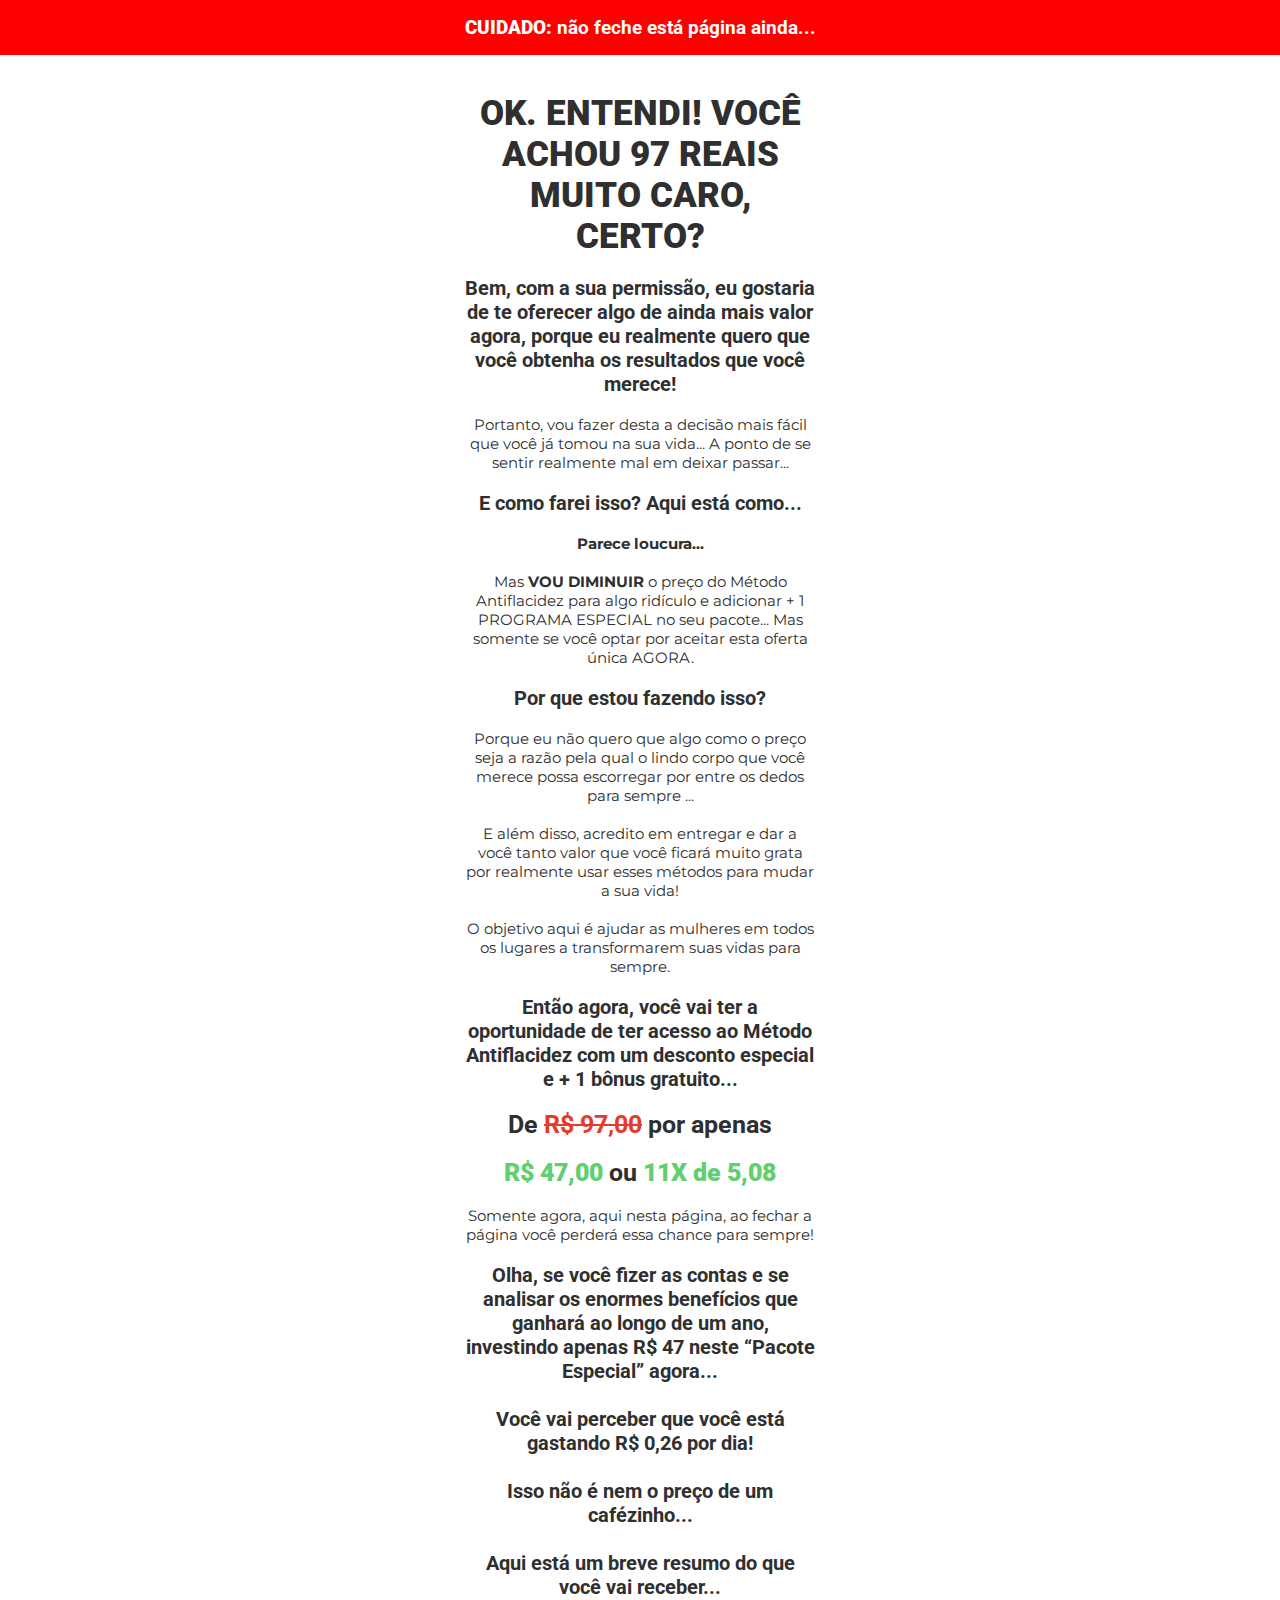
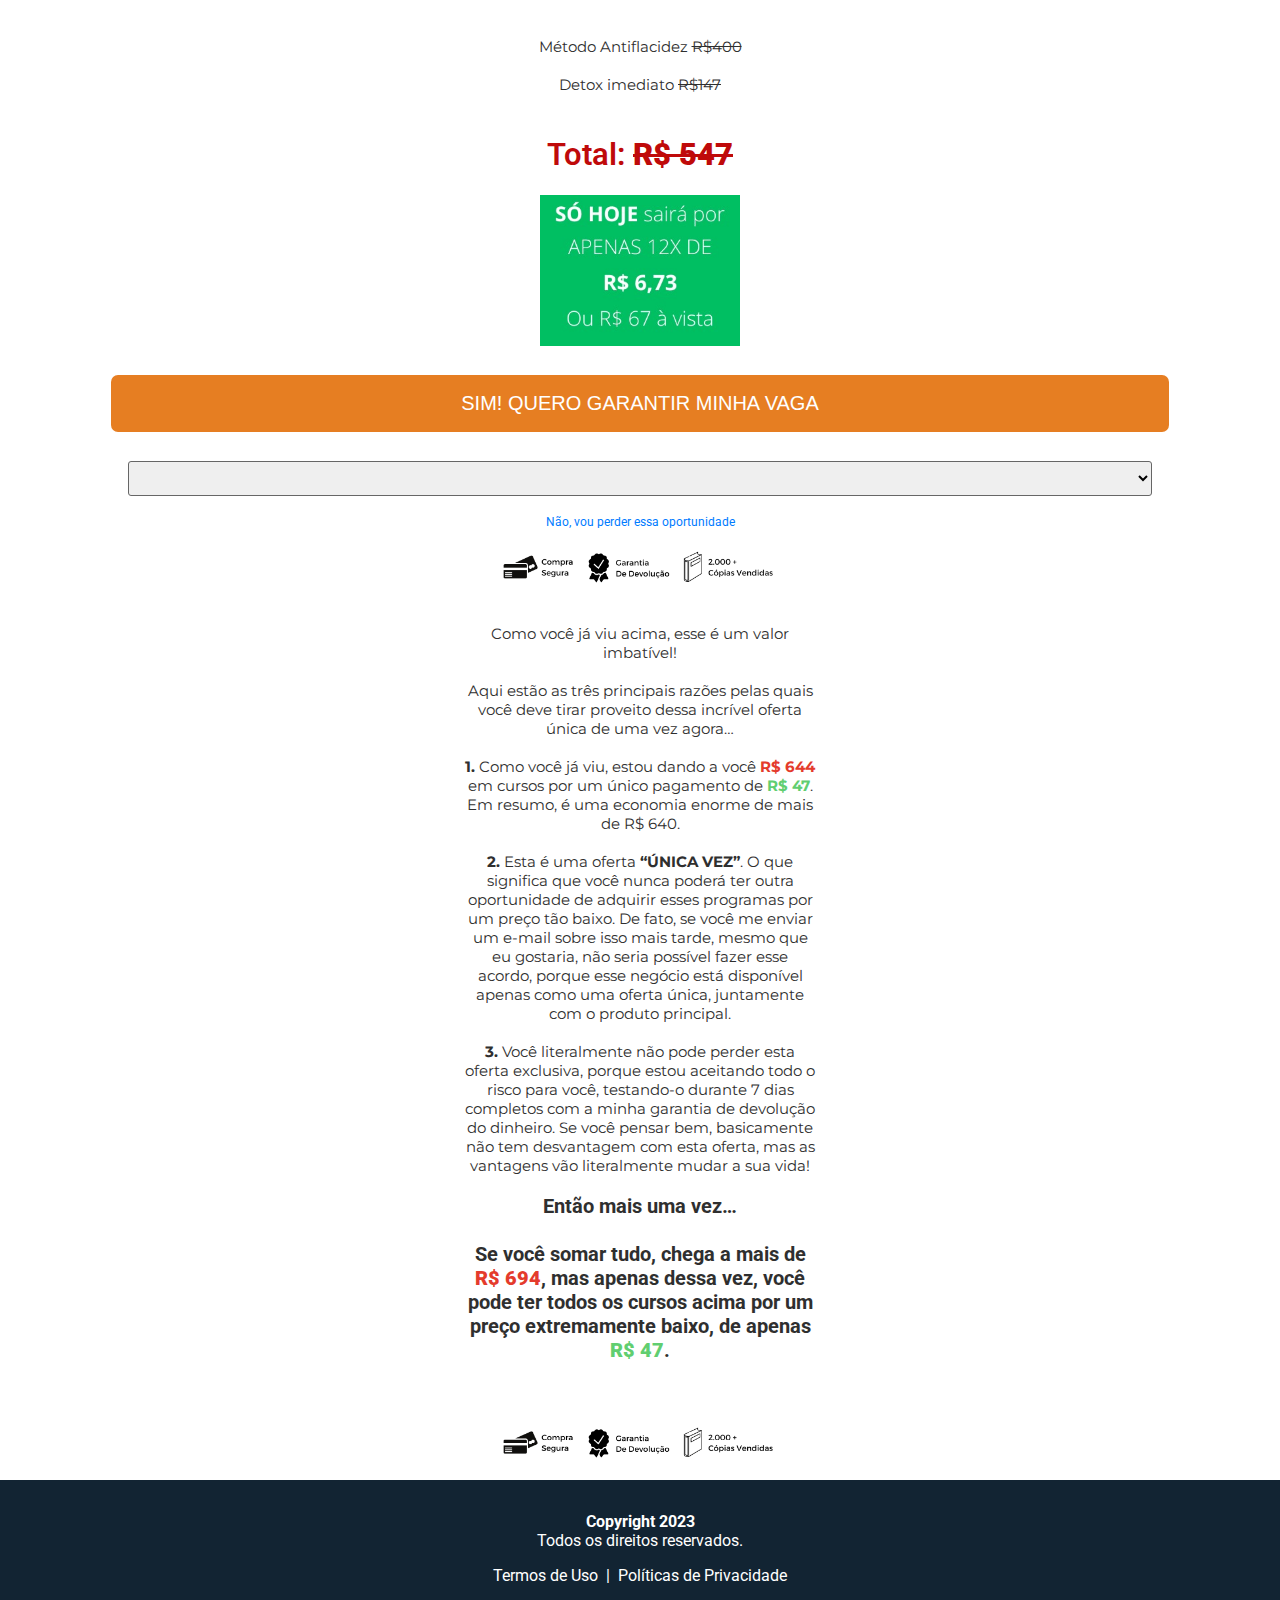
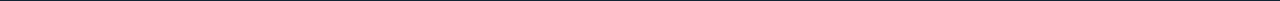
==== downsell1/index.html @ a87fbc2d "DOWNSELL" ====
<!DOCTYPE html>
<html lang="pt-BR" dir="ltr">
  <head>
    <!-- SCRIPTS VÃO AQUI -->
    <title>Program D21</title>
    <link rel="stylesheet" href="style.css" />
    <link
      rel="stylesheet"
      id="google-fonts-1-css"
      href="https://fonts.googleapis.com/css?family=Roboto%3A100%2C100italic%2C200%2C200italic%2C300%2C300italic%2C400%2C400italic%2C500%2C500italic%2C600%2C600italic%2C700%2C700italic%2C800%2C800italic%2C900%2C900italic%7CRoboto+Slab%3A100%2C100italic%2C200%2C200italic%2C300%2C300italic%2C400%2C400italic%2C500%2C500italic%2C600%2C600italic%2C700%2C700italic%2C800%2C800italic%2C900%2C900italic%7CMontserrat%3A100%2C100italic%2C200%2C200italic%2C300%2C300italic%2C400%2C400italic%2C500%2C500italic%2C600%2C600italic%2C700%2C700italic%2C800%2C800italic%2C900%2C900italic&amp;display=swap&amp;ver=6.1.1"
      media="all"
    />
    <link href="https://fonts.gstatic.com" crossorigin="" rel="preconnect" />
    <link
      rel="prerender"
      href="https://scripts.converteai.net/906522e7-03c4-4f2a-9735-089350da2e69/players/6434de634c45d90008fc543f/embed.html"
    />
    <link
      rel="preload"
      href="https://scripts.converteai.net/906522e7-03c4-4f2a-9735-089350da2e69/players/6434de634c45d90008fc543f/player.js"
      as="script"
    />
    <link
      rel="preload"
      href="https://cdn.converteai.net/lib/js/smartplayer/v1/smartplayer.min.js"
      as="script"
    />
    <link
      rel="preload"
      href="https://images.converteai.net/906522e7-03c4-4f2a-9735-089350da2e69/players/6434de634c45d90008fc543f/thumbnail.jpg"
      as="image"
    />
    <link
      rel="preload"
      href="https://cdn.converteai.net/906522e7-03c4-4f2a-9735-089350da2e69/6434de504c45d90008fc543e/playlist.m3u8"
      as="fetch"
    />
    <link rel="dns-prefetch" href="https://cdn.converteai.net" />
    <link rel="dns-prefetch" href="https://scripts.converteai.net" />
    <link rel="dns-prefetch" href="https://images.converteai.net" />
    <link rel="dns-prefetch" href="https://api.vturb.com.br" />
    <script src="https://cdnjs.cloudflare.com/ajax/libs/jquery/3.3.1/jquery.min.js"></script>
    <meta name="robots" content="noindex" />
    <meta charset="utf-8" />
    <meta http-equiv="x-ua-compatible" content="ie=edge" />
    <meta
      name="viewport"
      content="width=device-width, initial-scale=1, shrink-to-fit=no"
    />
  </head>
  <body>
    <main>
      <!-- ======== Conteúdo do corpo da página =========== -->
      <div id="banner">
        <div class="banner py-lg-1 py-sm-1 px-sm-1 center">
          <div class="center">
            <strong>CUIDADO:</strong> não feche está página ainda...
          </div>
        </div>
        <br />
      </div>
      <!-- ========= TITULOS ========== -->
      <div id="titulos" class="section">
        <br />
        <div class="container">
          <img src="../pz/assets/stop.png" width="200" alt="" />

          <h1 class="titulo">
            OK. ENTENDI! VOCÊ ACHOU 97 REAIS MUITO CARO, CERTO?
          </h1>
          <br />
          <h1 class="sub-titulo">
            Bem, com a sua permissão, eu gostaria de te oferecer algo de ainda
            mais valor agora, porque eu realmente quero que você obtenha os
            resultados que você merece!
          </h1>
          <br />
          <h1 class="sub-titulo-pequeno">
            Portanto, vou fazer desta a decisão mais fácil que você já tomou na
            sua vida... A ponto de se sentir realmente mal em deixar passar...
          </h1>
          <br />
          <h1 class="sub-titulo">E como farei isso? Aqui está como...</h1>
          <br />
          <h1 class="sub-titulo-pequeno">
            <strong class="strong">Parece loucura...</strong> <br /><br />
            Mas <strong class="strong">VOU DIMINUIR</strong> o preço do Método
            Antiflacidez para algo ridículo e adicionar + 1 PROGRAMA ESPECIAL no
            seu pacote... Mas somente se você optar por aceitar esta oferta
            única AGORA.
          </h1>
          <br />
          <h1 class="sub-titulo">Por que estou fazendo isso?</h1>
          <br />
          <h1 class="sub-titulo-pequeno">
            Porque eu não quero que algo como o preço seja a razão pela qual o
            lindo corpo que você merece possa escorregar por entre os dedos para
            sempre ... <br /><br />E além disso, acredito em entregar e dar a
            você tanto valor que você ficará muito grata por realmente usar
            esses métodos para mudar a sua vida! <br /><br />O objetivo aqui é
            ajudar as mulheres em todos os lugares a transformarem suas vidas
            para sempre.
          </h1>
          <br />
          <h1 class="sub-titulo">
            Então agora, você vai ter a oportunidade de ter acesso ao Método
            Antiflacidez com um desconto especial e + 1 bônus gratuito...
          </h1>
          <br />
          <h1 class="titulo-desconto">
            De <s class="desconto-vermelho">R$ 97,00</s> por apenas
          </h1>
          <br />
          <h1 class="titulo-desconto">
            <strong class="preco">R$ 47,00</strong> ou
            <strong class="preco">11X de 5,08</strong>
          </h1>
          <br />
          <h1 class="sub-titulo-pequeno">
            Somente agora, aqui nesta página, ao fechar a página você perderá
            essa chance para sempre!
          </h1>
          <br />
          <h1 class="sub-titulo">
            Olha, se você fizer as contas e se analisar os enormes benefícios
            que ganhará ao longo de um ano, investindo apenas R$ 47 neste
            “Pacote Especial” agora...
            <br /><br />
            Você vai perceber que você está gastando R$ 0,26 por dia!
            <br /><br />
            Isso não é nem o preço de um cafézinho...
            <br /><br />
            Aqui está um breve resumo do que você vai receber...
          </h1>
          <br /><br />
          <h1 class="sub-titulo-pequeno">Método Antiflacidez <s>R$400</s></h1>
          <br />
          <h1 class="sub-titulo-pequeno">Detox imediato <s>R$147</s></h1>
          <br />
          <h1 class="upsell-total">
            Total: <strong><s>R$ 547</s></strong>
          </h1>
          <img src="../pz/assets/total.jpeg" width="200" alt="" />
        </div>
      </div>
      <br />
      <!-- ============== UPSELL ============== -->
      <div id="upsell" style="text-align: center" class="section">
        <div class="botao">
          <div style="text-align: center">
            <a
              class="pulse"
              href="#"
              payt_action="oneclick_buy"
              data-object="R6DVY4-LGNVN4"
              style="
                background: #e67e22;
                color: rgb(255, 255, 255);
                padding: 17px;
                text-decoration: none;
                font-size: 20px;
                font-family: sans-serif;
                border-radius: 7px;
                display: block;
                margin: 10px auto;
                width: 80%;
              "
            >
              SIM! QUERO GARANTIR MINHA VAGA
            </a>
            <br />
            <select
              payt_element="installment"
              data-object="R6DVY4-LGNVN4"
              class="select"
            ></select>
            <script
              type="text/javascript"
              src="https://checkout.payt.com.br/multiple-oneclickbuyscript/9RK5Z4.js"
            ></script>
            <br />
            <br />
            <!-- LINK DO DOWNSELL -->
            <a class="link" href="https://www.google.com.br"
              >Não, vou perder essa oportunidade</a
            >
          </div>
          <br />
          <div class="container">
            <img src="../pz/assets/segura.png" width="300" alt="" />
            <br /><br />

            <h1 class="sub-titulo-pequeno">
              Como você já viu acima, esse é um valor imbatível!
              <br /><br />
              Aqui estão as três principais razões pelas quais você deve tirar
              proveito dessa incrível oferta única de uma vez agora…
              <br /><br />
              <strong>1.</strong> Como você já viu, estou dando a você
              <strong class="desconto-vermelho">R$ 644</strong> em cursos por um
              único pagamento de <strong class="preco">R$ 47</strong>. Em
              resumo, é uma economia enorme de mais de R$ 640.<br /><br />
              <strong>2.</strong> Esta é uma oferta
              <strong>“ÚNICA VEZ”</strong>. O que significa que você nunca
              poderá ter outra oportunidade de adquirir esses programas por um
              preço tão baixo. De fato, se você me enviar um e-mail sobre isso
              mais tarde, mesmo que eu gostaria, não seria possível fazer esse
              acordo, porque esse negócio está disponível apenas como uma oferta
              única, juntamente com o produto principal. <br /><br />
              <strong>3.</strong> Você literalmente não pode perder esta oferta
              exclusiva, porque estou aceitando todo o risco para você,
              testando-o durante 7 dias completos com a minha garantia de
              devolução do dinheiro. Se você pensar bem, basicamente não tem
              desvantagem com esta oferta, mas as vantagens vão literalmente
              mudar a sua vida! <br /><br />
            </h1>
            <h1 class="sub-titulo">
              Então mais uma vez…
              <br /><br />

              Se você somar tudo, chega a mais de
              <strong class="desconto-vermelho">R$ 694</strong>, mas apenas
              dessa vez, você pode ter todos os cursos acima por um preço
              extremamente baixo, de apenas
              <strong class="preco">R$ 47</strong>. <br /><br />
            </h1>
            <br /><br />
            <img src="../pz/assets/segura.png" width="300" alt="" />
          </div>
        </div>
        <br />
      </div>
    </main>
    <!-- ============== RODAPÉ============== -->
    <footer class="center">
      <div class="banner-bottom">
        <p>
          <strong>Copyright 2023</strong><br />Todos os direitos reservados.
        </p>
        <div class="flex" style="justify-content: center">
          <a>Termos de Uso &nbsp;|&nbsp; Políticas de Privacidade</a>
        </div>
      </div>
    </footer>
  </body>
</html>
---- downsell1/style.css ----
h1 {
  font-size: 3rem;
  font-weight: 800;
  margin: 0;
}

body {
  margin: 0;
  padding: 0;
  display: flex;
  flex-direction: column;
  text-align: center;
  justify-content: center;
}

main {
  flex: 1;
}

.upsell {
  font-size: 12px;
  font-weight: 600;
  color: #2f2f2f;
  padding: 0;
  margin: 0;
  line-height: 1;
  display: block;
  margin-block-start: 0.83em;
  margin-block-end: 0.83em;
  margin-inline-start: 0px;
  margin-inline-end: 0px;
}
.upsell-total {
  font-size: 31px;
  font-weight: 600;
  color: #bf0a0a;
  padding: 0;
  margin: 0;
  line-height: 1;
  display: block;
  margin-block-start: 0.83em;
  margin-block-end: 0.83em;
  margin-inline-start: 0px;
  margin-inline-end: 0px;
}

.link {
  color: #007bff;
  text-decoration: none;
  font-size: 12px;
  font-weight: 400;
  margin: 0;
  padding: 0;
}

.section {
  margin: 0;
  padding: 0;
  overflow-x: hidden;
}

.pos-titulo-video {
  font-size: 15px;
  font-weight: 900;
  text-transform: uppercase;
  padding: 0;
  margin: 0;
  line-height: 1;
  margin-block-start: 0.83em;
  margin-block-end: 0.83em;
  margin-inline-start: 0px;
  margin-inline-end: 0px;
  width: 300px;
}

.select {
  width: 80%;
  border: 1px solid #666;
  border-radius: 3px;
  padding: 0.5rem 1rem;
  -webkit-transition: all 0.3s;
  -o-transition: all 0.3s;
  transition: all 0.3s;
}

.container {
  display: flex;
  flex-direction: column;
  text-align: center;
  justify-content: center;
  align-items: center;
}

.titulo {
  font-size: 35px;
  font-weight: 900;
  color: #2f2f2f;
  width: 350px;
}

.titulo-desconto {
  font-size: 25px;
  font-weight: 700;
  color: #2f2f2f;
  width: 350px;
}

.desconto-vermelho {
  color: #e43b2c;
}

.desconto-preto {
  color: #2f2f2f;
}

.preco {
  color: #61ce70;
}

.sub-titulo {
  font-size: 20px;
  font-weight: 700;
  color: #2f2f2f;
  width: 350px;
}

.sub-titulo-video {
  font-size: 15px;
  font-weight: 500;
  color: #2f2f2f;
}

.sub-titulo-pequeno {
  font-size: 15px;
  font-weight: 400;
  width: 350px;
  color: #2f2f2f;
  font-family: "Montserrat", Sans-serif;
  /* width: 700px; */
}

.counter-square {
  width: 80px;
  height: 80px;
  background-color: #333;
  border-style: solid;
  border-color: #c0c0c0;
  border-radius: 25px;
  display: flex;
  justify-content: center;
  align-items: center;
}

.counter-text {
  color: #fff;
  font-size: 1.5rem;
  margin: 0;
}

.progress-container {
  align-items: center;
  justify-content: center;
  margin: 1;
}

.banner-bottom {
  font-size: 1rem;
  background-color: #122433;
  color: white;
  padding-bottom: 1rem;
  padding-top: 1rem;
}

.inline-block {
  display: inline-block;
}

/* ====== COMPONENTES ====== */
.pulse {
  -webkit-animation: pulse 1.5s infinite;
}

@-webkit-keyframes pulse {
  0% {
    -moz-transform: scale(1);
    -ms-transform: scale(1);
    -webkit-transform: scale(1);
    transform: scale(1);
  }
  70% {
    -moz-transform: scale(1);
    -ms-transform: scale(1);
    -webkit-transform: scale(1);
    transform: scale(1);
    box-shadow: 0 0 0 16px rgba(90, 153, 212, 0);
  }
  100% {
    -moz-transform: scale(1);
    -ms-transform: scale(1);
    -webkit-transform: scale(1);
    transform: scale(1);
    box-shadow: 0 0 0 0 rgba(90, 153, 212, 0);
  }
}
.demo-preview {
  padding-top: 100px;
  padding-bottom: 10px;
  margin: auto;
  text-align: center;
}

.progress {
  background-color: #f5f5f5;
  border-radius: 3px;
  box-shadow: none;
}
.progress.progress-xs {
  height: 5px;
  margin-top: 5px;
}
.progress.progress-sm {
  height: 10px;
  margin-top: 5px;
}
.progress.progress-lg {
  height: 25px;
}
.progress.vertical {
  position: relative;
  width: 20px;
  height: 200px;
  display: inline-block;
  margin-right: 10px;
}
.progress.vertical > .progress-bar {
  width: 100% !important;
  position: absolute;
  bottom: 0;
}
.progress.vertical.progress-xs {
  width: 5px;
  margin-top: 5px;
}
.progress.vertical.progress-sm {
  width: 10px;
  margin-top: 5px;
}
.progress.vertical.progress-lg {
  width: 30px;
}

.progress-bar {
  background-color: #2196f3;
  box-shadow: none;
}
.progress-bar.text-left {
  text-align: left;
}
.progress-bar.text-left span {
  margin-left: 10px;
}
.progress-bar.text-right {
  text-align: right;
}
.progress-bar.text-right span {
  margin-right: 10px;
}

@-webkit-keyframes progress-bar-stripes {
  from {
    background-position: 40px 0;
  }
  to {
    background-position: 0 0;
  }
}
@keyframes progress-bar-stripes {
  from {
    background-position: 40px 0;
  }
  to {
    background-position: 0 0;
  }
}
.progress.active .progress-bar,
.progress-bar.active {
  -webkit-animation: progress-bar-stripes 2s linear infinite;
  -o-animation: progress-bar-stripes 2s linear infinite;
  animation: progress-bar-stripes 2s linear infinite;
}

.progress-striped .progress-bar,
.progress-bar-striped {
  background-image: -webkit-linear-gradient(
    45deg,
    rgba(255, 255, 255, 0.15) 25%,
    transparent 25%,
    transparent 50%,
    rgba(255, 255, 255, 0.15) 50%,
    rgba(255, 255, 255, 0.15) 75%,
    transparent 75%,
    transparent
  );
  background-image: -o-linear-gradient(
    45deg,
    rgba(255, 255, 255, 0.15) 25%,
    transparent 25%,
    transparent 50%,
    rgba(255, 255, 255, 0.15) 50%,
    rgba(255, 255, 255, 0.15) 75%,
    transparent 75%,
    transparent
  );
  background-image: linear-gradient(
    45deg,
    rgba(255, 255, 255, 0.15) 25%,
    transparent 25%,
    transparent 50%,
    rgba(255, 255, 255, 0.15) 50%,
    rgba(255, 255, 255, 0.15) 75%,
    transparent 75%,
    transparent
  );
  background-size: 40px 40px;
}

.progress-bar-secondary {
  background-color: #323a45;
}

.progress-bar-default {
  background-color: #b0bec5;
}

.progress-bar-success {
  background-color: #64dd17;
}

:root {
  --body-bg: #ffffff;
  --cta-bg: #e67e22;
  --cta-color: #ffffff;
  --fb-blue: #4080ff;
  --footer-bg: #122433;
  --dark-green: #075e54;
  --blue: #34b7f1;
  --blue-rgb: rgb(52, 184, 241);
  --white: #fefefe;
  --hero-bg: #122433;
  --banner-bg: #ff0000;
  --banner-color: #ffffff;
  --headline-color: #ffffff;
  --city-highlight: #000000;
  --highlight: #ffffff;
  --banner-fw: bold;
  --link-color: #000;
  --audio-color: #ffffff;
  --sec-1-bg: #122433;
  --sec-1-color: #fefefe;
}

body,
html {
  margin: 0;
  padding: 0 !important;
  overflow-x: hidden;
  font-family: Roboto;
  background-color: var(--body-bg);
}

section {
  margin: 0;
  padding: 0;
  overflow-x: hidden;
}

img {
  max-width: 100%;
}

iframe {
  max-width: 100%;
}

h1,
h2,
h3,
h4,
h5,
h6 {
  margin: 0;
}

h3,
h4 {
  color: var(--text-color);
}

a {
  display: block;
  text-decoration: none;
  color: var(--link-color);
}

p {
  color: var(--p-color);
}

.esconder {
  display: none;
}

.d-block {
  display: block;
}

.flex {
  display: flex;
  align-items: center;
  justify-content: flex-start;
  margin-right: auto;
}

.middle {
  vertical-align: middle;
}

.flex-row {
  display: flex;
  flex-direction: row;
  flex-wrap: wrap;
  justify-content: center;
}

.flex-large {
  flex-basis: 100%;
}

@media (min-width: 1000px) {
  .flex-large {
    flex: 1;
    margin-bottom: 0;
  }
}
.d-none {
  display: none;
}

.btn {
  background-color: var(--cta-bg);
  color: var(--cta-color);
  border-radius: 10px;
  text-align: center;
  font-weight: 700;
  font-size: 1.5vw;
  padding: 16px 24px;
  text-decoration: none;
  text-shadow: 1px 2px 2px rgba(0, 0, 0, 0.15);
  box-shadow: 0 0 0 0 var(--cta-bg);
}

.btn-wrapper {
  transition: transform ease-in 0.25s;
}

.btn-wrapper:hover {
  transform: scale(1.05);
}

.som {
  font-size: 32px;
  margin-right: 12px;
}

.banner {
  font-size: 1.5vw;
  background-color: var(--banner-bg);
  color: var(--banner-color);
  font-weight: var(--banner-fw);
}

.hero {
  background-color: #ffffff;
  min-height: 100% !important;
}

.content .logo,
.hero .logo {
  height: 75px;
  -webkit-filter: drop-shadow(0 0 2em 2em rgba(60, 244, 100, 0.35));
  filter: drop-shadow(0 0 2em rgba(60, 244, 100, 0.35));
}

.ultrasecreto {
  width: 40%;
  margin-right: auto;
  -webkit-filter: drop-shadow(0 0 1em 1em rgba(255, 238, 0, 0.4));
  filter: drop-shadow(0 0 1em rgba(255, 238, 0, 0.4));
}

.city-highlight {
  color: var(--city-highlight);
}

.hero h1 {
  font-size: 2.25vw;
  font-weight: 800;
  line-height: 1;
  color: var(--headline-color);
}

.hero h2 {
  font-size: 1.75vw;
  color: var(--subheadline-color);
}

footer a {
  color: var(--footer-color);
}

.drop {
  text-shadow: 1px 4px 4px rgba(0, 0, 0, 0.1);
}

.drop-s {
  text-shadow: 1px 2px 2px rgba(52, 184, 241, 0.33);
}

.uc {
  text-transform: uppercase;
}

.audio {
  display: flex;
  align-items: center;
  font-size: 1.5vw;
  justify-content: center;
  color: var(--audio-color);
}

.audio img {
  margin-right: 6px;
  height: 32px;
  width: 32px;
}

.cta img {
  margin-top: -12px;
}

.content h1 {
  font-size: 42px;
  font-style: italic;
}

.garantia h1,
.garantia h2,
.garantia h3 {
  line-height: 1;
}

.garantia .img {
  height: 200px;
  -webkit-filter: drop-shadow(0 0 1em 1em rgba(255, 238, 0, 0.3));
  filter: drop-shadow(0 0 4em rgba(255, 238, 0, 0.3));
}

.amp {
  height: 156px;
  -webkit-filter: drop-shadow(0 0 1em 1em rgba(255, 238, 0, 0.5));
  filter: drop-shadow(0 0 4em rgba(255, 238, 0, 0.5));
}

.highlight {
  color: var(--highlight);
}

h4.fakebook {
  font-size: 1.25vw;
}

.sec-1 {
  background-color: var(--sec-1-bg);
  color: var(--sec-1-color);
}

.sec-1 h1 {
  font-size: 3vw;
}

.garantia h1 {
  font-size: 40px;
  font-weight: 600;
}

footer {
  background: var(--footer-bg);
  color: var(--footer-color);
}

.disclaimer {
  font-size: 12px;
  color: #fafafa;
  font-weight: 300;
}

.muted {
  color: #555;
}

.green {
  color: var(--green);
}

.dark-green {
  color: var(--dark-green);
}

.blue {
  color: var(--blue);
}

.white {
  color: var(--white);
}

.orange {
  color: var(--orange);
}

.black {
  color: #000;
}

.yellow {
  color: var(--yellow);
}

.hl {
  position: relative;
}

.hl img {
  position: absolute;
  bottom: -24px;
  right: calc(50% - 120px);
}

.strong {
  font-weight: 700;
  color: #2f2f2f;
}

.ul {
  text-decoration: underline;
}

.vertical-center {
  margin-top: calc(56px - 12.5vw) !important;
}

.center {
  text-align: center;
}

.left {
  text-align: left;
}

.right {
  text-align: right;
}

.fit {
  width: fit-content !important;
}

.mx-auto {
  margin-right: auto !important;
  margin-left: auto !important;
}

.mb-1 {
  margin-bottom: 1rem;
}

.mb-2 {
  margin-bottom: 2rem !important;
}

.mb-3 {
  margin-bottom: 3rem !important;
}

.mt-mini {
  margin-top: 0.25rem;
}

.mt-1 {
  margin-top: 1rem;
}

.mt-2 {
  margin-top: 2rem !important;
}

.mt-3 {
  margin-top: 3rem !important;
}

.ms-1 {
  margin-left: 1rem !important;
}

.me-1 {
  margin-right: 1rem !important;
}

.guarantee {
  height: 250px;
}

.fixed-cta {
  position: fixed;
  bottom: 2.5%;
  z-index: 998;
  background: #3c6;
  width: 56px;
  border-radius: 32px;
  height: 56px;
  right: 5%;
  -webkit-filter: drop-shadow(0 0 1em 1em rgba(255, 255, 255, 0.7));
  filter: drop-shadow(0 0 1em rgba(255, 255, 255, 0.7));
}

.u {
  -moz-user-select: none;
  -webkit-user-select: none;
  cursor: default;
}

html {
  -webkit-touch-callout: none;
  -webkit-user-select: none;
  -khtml-user-select: none;
  -moz-user-select: none;
  -ms-user-select: none;
  user-select: none;
  -webkit-tap-highlight-color: transparent;
}

@media (max-width: 600px) {
  .sec-1 h1 {
    font-size: 9vw;
    line-height: 1;
  }
  .flex-col {
    flex-direction: column;
    margin-right: auto;
    margin-left: auto;
  }
  h4.fakebook {
    font-size: 3.5vw;
  }
  .banner {
    font-size: 3.25vw;
  }
  .hero {
    height: fit-content !important;
  }
  .hero h1 {
    font-size: 6vw;
    line-height: 1;
  }
  .hero h2 {
    font-size: 5vw;
    color: var(--subheadline-color);
  }
  .content h1 {
    font-size: 7vw;
    font-style: italic;
  }
  .price h1 {
    font-size: 12vw;
  }
  .price h2 {
    font-size: 15vw;
  }
  .de {
    margin-bottom: -3vh;
  }
  .price h5 {
    font-size: 3vw;
  }
  .hero .ultrasecreto {
    width: 50%;
  }
  .hl img {
    bottom: -12px;
    width: 70%;
    right: calc(50% - 70px);
  }
  .garantia h1 {
    font-size: 5.25vw;
    font-weight: 600;
  }
  .audio {
    font-size: 3.75vw !important;
  }
  .btn {
    font-size: 4.25vw;
    padding: 16px 0;
  }
  .sm-center {
    text-align: center !important;
  }
  .sm-left {
    text-align: left !important;
  }
  .sm-right {
    text-align: right !important;
  }
  .max-w-sm-75 {
    max-width: 75%;
  }
  .max-w-sm-90 {
    max-width: 90%;
  }
  .me-sm-1 {
    margin-right: 1rem !important;
  }
  .me-sm-2 {
    margin-right: 2rem !important;
  }
  .me-sm-auto {
    margin-left: auto !important;
  }
  .mx-sm-auto {
    margin-right: auto !important;
    margin-left: auto !important;
  }
  .mb-sm-1 {
    margin-bottom: 1rem;
  }
  .mb-sm-2 {
    margin-bottom: 2rem !important;
  }
  .mb-sm-3 {
    margin-bottom: 3rem !important;
  }
  .mt-sm-1 {
    margin-top: 1vh;
  }
  .mt-sm-2 {
    margin-top: 2vh;
  }
  .mt-sm-3 {
    margin-top: 3vh;
  }
  .mt-sm-5 {
    margin-top: 5vh;
  }
  .px-sm-1 {
    padding-left: 0.75rem;
    padding-right: 0.75rem;
  }
  .px-sm-2 {
    padding-left: 1.5rem;
    padding-right: 1.5rem;
  }
  .px-sm-3 {
    padding-left: 2.25rem;
    padding-right: 2.25rem;
  }
  .px-sm-4 {
    padding-left: 3rem;
    padding-right: 3rem;
  }
  .px-sm-5 {
    padding-left: 5vw;
    padding-right: 5vw;
  }
  .py-sm-1 {
    padding-bottom: 0.75rem;
    padding-top: 0.75rem;
  }
  .py-sm-2 {
    padding-bottom: 2vh;
    padding-top: 2vh;
  }
  .py-sm-5 {
    padding-bottom: 5vh;
    padding-top: 5vh;
  }
  .loading {
    height: 20px !important;
  }
}
@media (min-width: 600px) {
  .only-sm {
    display: none;
  }
  .lg-center {
    text-align: center !important;
  }
  .max-w-lg-25 {
    max-width: 25%;
  }
  .max-w-lg-33 {
    max-width: 33%;
  }
  .max-w-lg-50 {
    max-width: 50%;
  }
  .max-w-lg-60 {
    max-width: 60%;
  }
  .ms-lg-auto {
    margin-left: auto !important;
  }
  .me-lg-auto {
    margin-right: auto !important;
  }
  .me-lg-1 {
    margin-right: 1rem !important;
  }
  .me-lg-2 {
    margin-right: 2rem !important;
  }
  .ms-lg-1 {
    margin-left: 1rem !important;
  }
  .mx-lg-auto {
    margin-right: auto !important;
    margin-left: auto !important;
  }
  .mb-lg-1 {
    margin-bottom: 1rem !important;
  }
  .mb-lg-2 {
    margin-bottom: 2rem !important;
  }
  .mt-lg-1 {
    margin-top: 1vh;
  }
  .mt-lg-2 {
    margin-top: 2vh;
  }
  .mt-lg-3 {
    margin-top: 3vh;
  }
  .mt-lg-5 {
    margin-top: 5vh;
  }
  .px-lg-1 {
    padding-left: 1rem;
    padding-right: 1rem;
  }
  .px-lg-2 {
    padding-left: 2rem;
    padding-right: 2rem;
  }
  .px-lg-3 {
    padding-left: 3rem;
    padding-right: 3rem;
  }
  .px-lg-5 {
    padding-left: 5%;
    padding-right: 5%;
  }
  .px-lg-10 {
    padding-left: 10%;
    padding-right: 10%;
  }
  .px-lg-15-10 {
    padding-left: 15%;
    padding-right: 10%;
  }
  .px-lg-15 {
    padding-left: 15%;
    padding-right: 15%;
  }
  .px-lg-20 {
    padding-left: 20%;
    padding-right: 20%;
  }
  .px-lg-20-10 {
    padding-left: 20%;
    padding-right: 10%;
  }
  .py-lg-1 {
    padding-bottom: 1rem;
    padding-top: 1rem;
  }
  .py-lg-2 {
    padding-bottom: 2vh;
    padding-top: 2vh;
  }
  .py-lg-3 {
    padding-bottom: 3vh;
    padding-top: 3vh;
  }
  .py-lg-4 {
    padding-bottom: 4rem;
    padding-top: 4rem;
  }
  .py-lg-5 {
    padding-bottom: 5%;
    padding-top: 5%;
  }
}
table th {
  padding: 2px !important;
}

table tbody tr,
td {
  background-color: #fff !important;
}

.mark-comments {
  color: #365899;
  font-weight: 500px;
}

.mark-comments:hover {
  text-decoration: underline;
  cursor: pointer;
}

.fb-comments {
  border: 1px solid #e9ebee !important;
  border-radius: 18px;
  padding: 12px;
  margin: auto;
  position: relative;
  color: #888;
}

.fb-comments-header {
  padding: 0;
  border-bottom: 1px solid #e9ebee !important;
}

.fb-comments-header span {
  color: #000;
  font-weight: 700;
  font-size: 0.9em;
}

.fb-comments-comment {
  border: none !important;
  padding: 0;
  margin: 10px 0;
  width: 100%;
}

.fb-comments-reply-wrapper {
  margin-left: 60px;
  border-left: 1px dotted #e9ebee !important;
  padding-left: 5px;
}

td,
tr {
  border: none !important;
  margin: 0;
}

td {
  padding: 2.5px;
}

tr {
  padding: 2.5px 0;
}

.strikethrough {
  display: inline-block;
  position: relative;
  transition: all 3s infinite;
  color: #dc143c;
}

.strikethrough:after {
  content: "";
  position: absolute;
  display: block;
  width: 100%;
  height: 2px;
  box-shadow: 0 1px rgba(255, 0, 0, 0.6);
  margin-top: -0.6em;
  background: red;
  transform-origin: center left;
  animation: strikethrough 2s 1s infinite;
}

@keyframes strikethrough {
  0% {
    transform: scaleX(0);
  }
  35% {
    transform: scaleX(1);
  }
  100% {
    transform: scaleX(1);
  }
}
#vid_62cdc68f2001f0000bdde431 {
  border: 1px solid #4adede;
  box-shadow: 0 0 6px 3px rgba(74, 222, 222, 0.33);
  border-radius: 4px;
}

/*# sourceMappingURL=style.css.map */
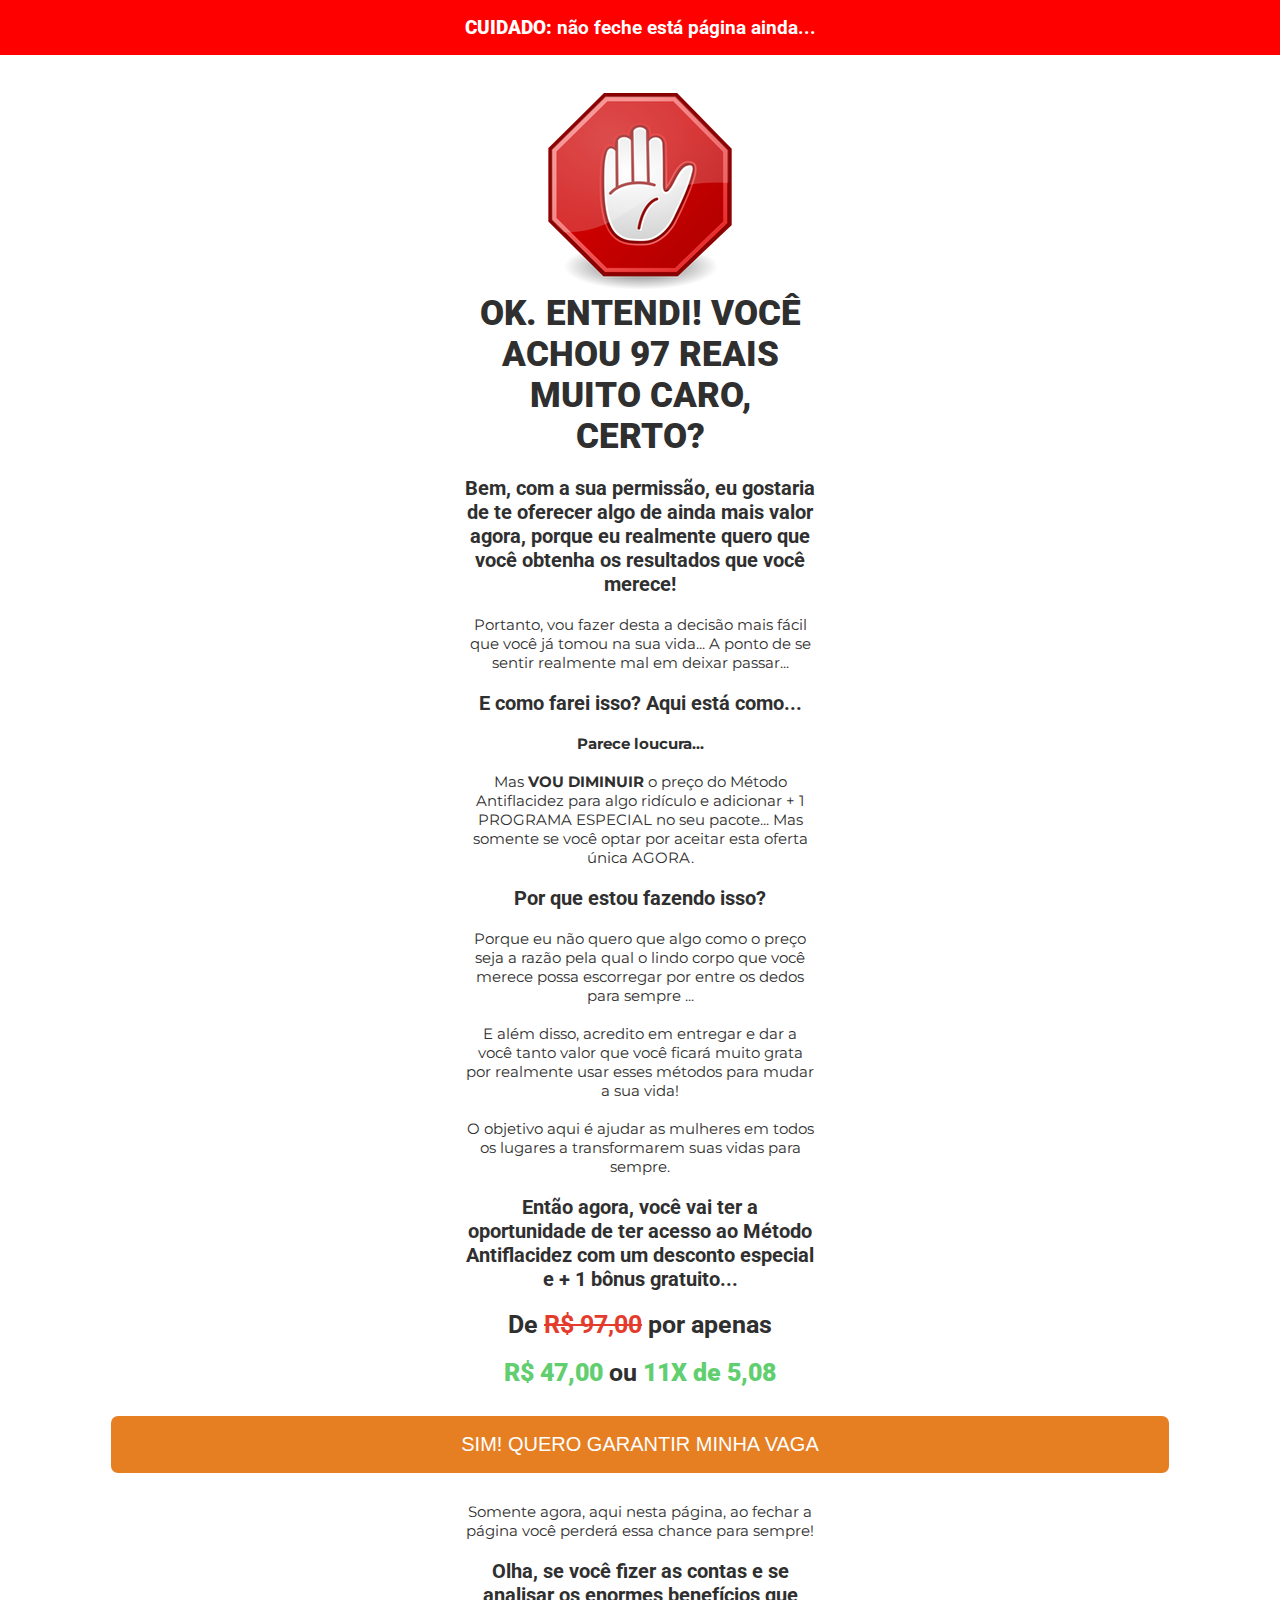
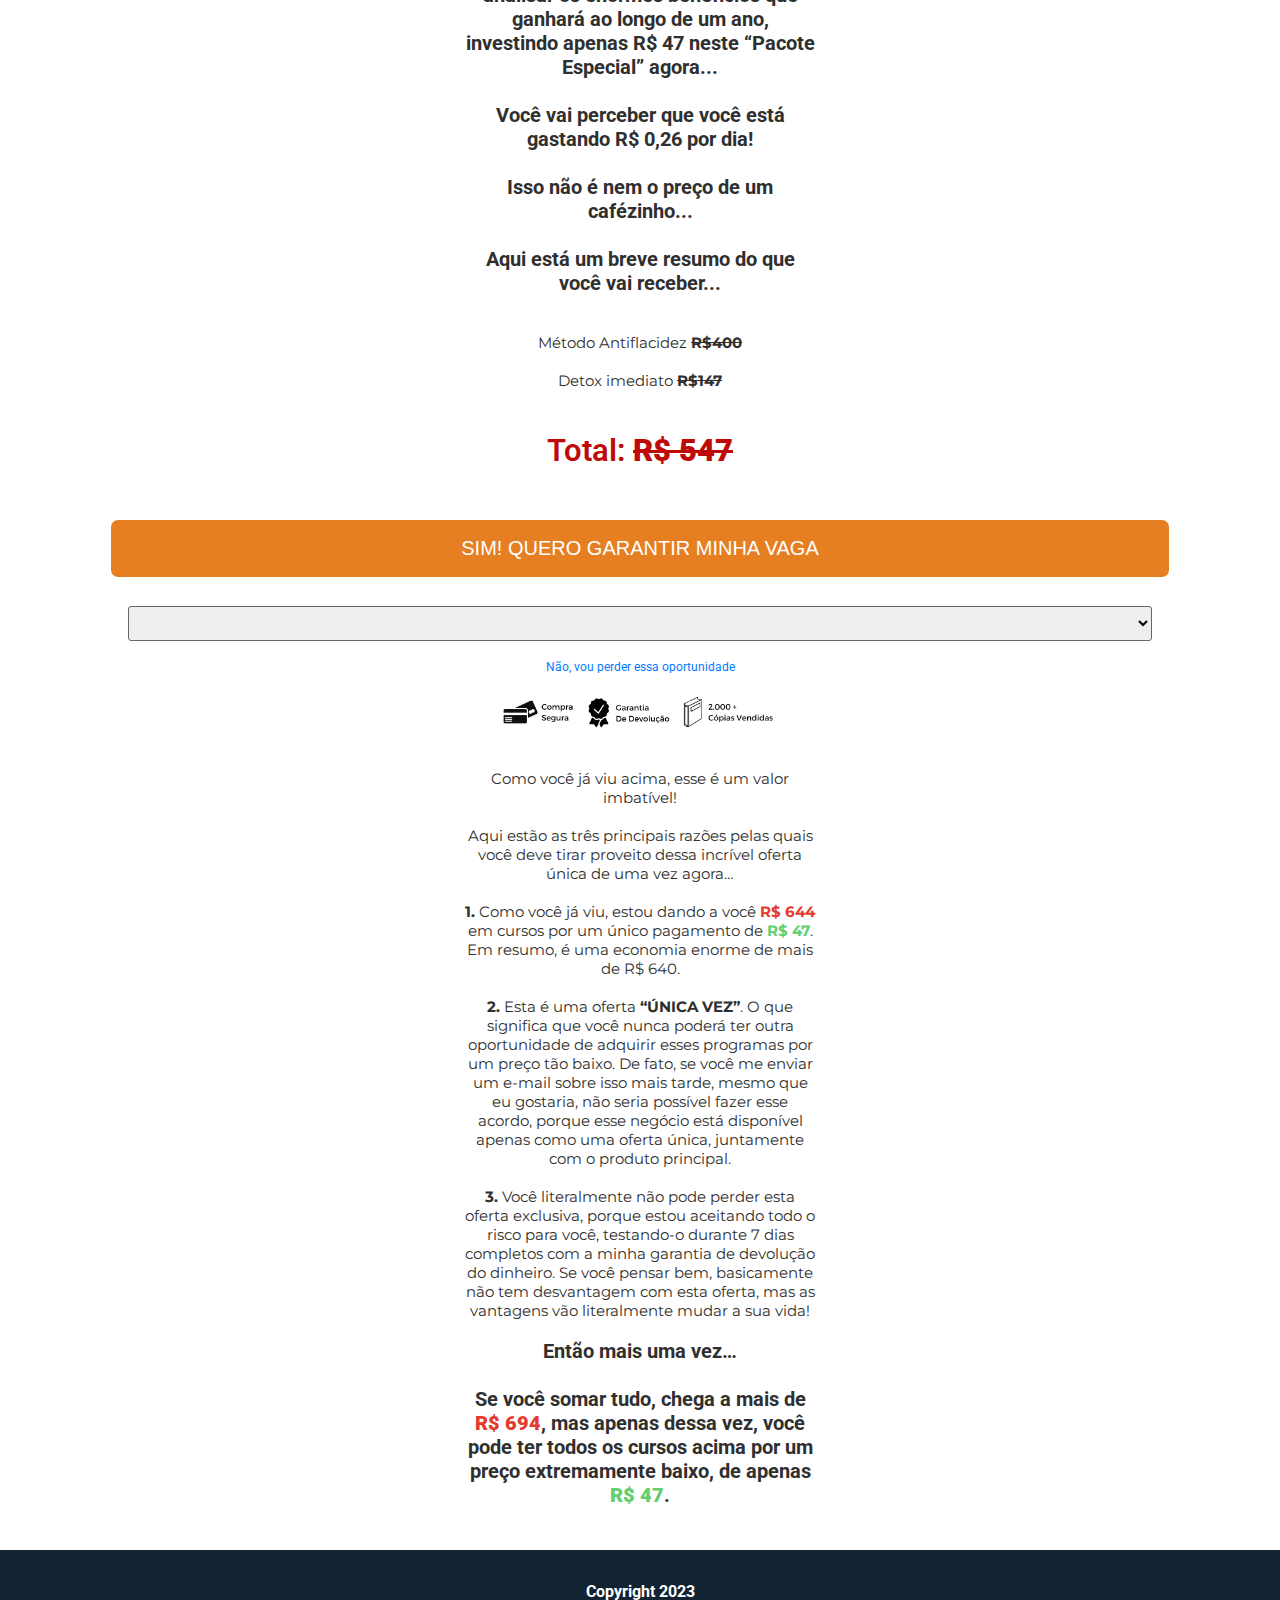
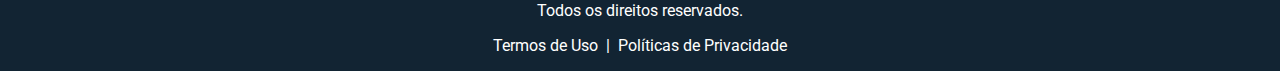
==== commit 484bf981: "Merge pull request #12 from BrunoKrugel/feat/adjust" ====
--- a/downsell1/index.html
+++ b/downsell1/index.html
@@ -116,6 +116,26 @@
             <strong class="preco">11X de 5,08</strong>
           </h1>
           <br />
+          <a
+            href="#"
+            payt_action="oneclick_buy"
+            data-object="RW99XR-LY9VB4"
+            style="
+              background: #e67e22;
+              color: rgb(255, 255, 255);
+              padding: 17px;
+              text-decoration: none;
+              font-size: 20px;
+              font-family: sans-serif;
+              border-radius: 7px;
+              display: block;
+              margin: 10px auto;
+              width: 80%;
+            "
+          >
+            SIM! QUERO GARANTIR MINHA VAGA
+          </a>
+          <br />
           <h1 class="sub-titulo-pequeno">
             Somente agora, aqui nesta página, ao fechar a página você perderá
             essa chance para sempre!
@@ -133,14 +153,18 @@
             Aqui está um breve resumo do que você vai receber...
           </h1>
           <br /><br />
-          <h1 class="sub-titulo-pequeno">Método Antiflacidez <s>R$400</s></h1>
-          <br />
-          <h1 class="sub-titulo-pequeno">Detox imediato <s>R$147</s></h1>
+          <h1 class="sub-titulo-pequeno">
+            Método Antiflacidez <strong><s>R$400</s></strong>
+          </h1>
+          <br />
+          <h1 class="sub-titulo-pequeno">
+            Detox imediato <strong><s>R$147</s></strong>
+          </h1>
           <br />
           <h1 class="upsell-total">
             Total: <strong><s>R$ 547</s></strong>
           </h1>
-          <img src="../pz/assets/total.jpeg" width="200" alt="" />
+          <img src="../pz/assets/downsell1.png" width="200" alt="" />
         </div>
       </div>
       <br />
@@ -149,10 +173,9 @@
         <div class="botao">
           <div style="text-align: center">
             <a
-              class="pulse"
               href="#"
               payt_action="oneclick_buy"
-              data-object="R6DVY4-LGNVN4"
+              data-object="RW99XR-LY9VB4"
               style="
                 background: #e67e22;
                 color: rgb(255, 255, 255);
@@ -171,7 +194,7 @@
             <br />
             <select
               payt_element="installment"
-              data-object="R6DVY4-LGNVN4"
+              data-object="RW99XR-LY9VB4"
               class="select"
             ></select>
             <script
@@ -181,7 +204,7 @@
             <br />
             <br />
             <!-- LINK DO DOWNSELL -->
-            <a class="link" href="https://www.google.com.br"
+            <a class="link" href="https://denovofeliz.online/downsell2/"
               >Não, vou perder essa oportunidade</a
             >
           </div>
@@ -224,8 +247,6 @@
               extremamente baixo, de apenas
               <strong class="preco">R$ 47</strong>. <br /><br />
             </h1>
-            <br /><br />
-            <img src="../pz/assets/segura.png" width="300" alt="" />
           </div>
         </div>
         <br />
@@ -242,5 +263,17 @@
         </div>
       </div>
     </footer>
+    <script type="text/javascript">
+      window.onload = function () {
+        var links = document.getElementsByTagName("a");
+        for (var i = 0, n = links.length; i < n; i++) {
+          var href =
+            links[i].href.trim() +
+            (links[i].href.indexOf("?") > 0 ? "&" : "?") +
+            document.location.search.replace("?", "").toString();
+          links[i].href = href;
+        }
+      };
+    </script>
   </body>
 </html>
